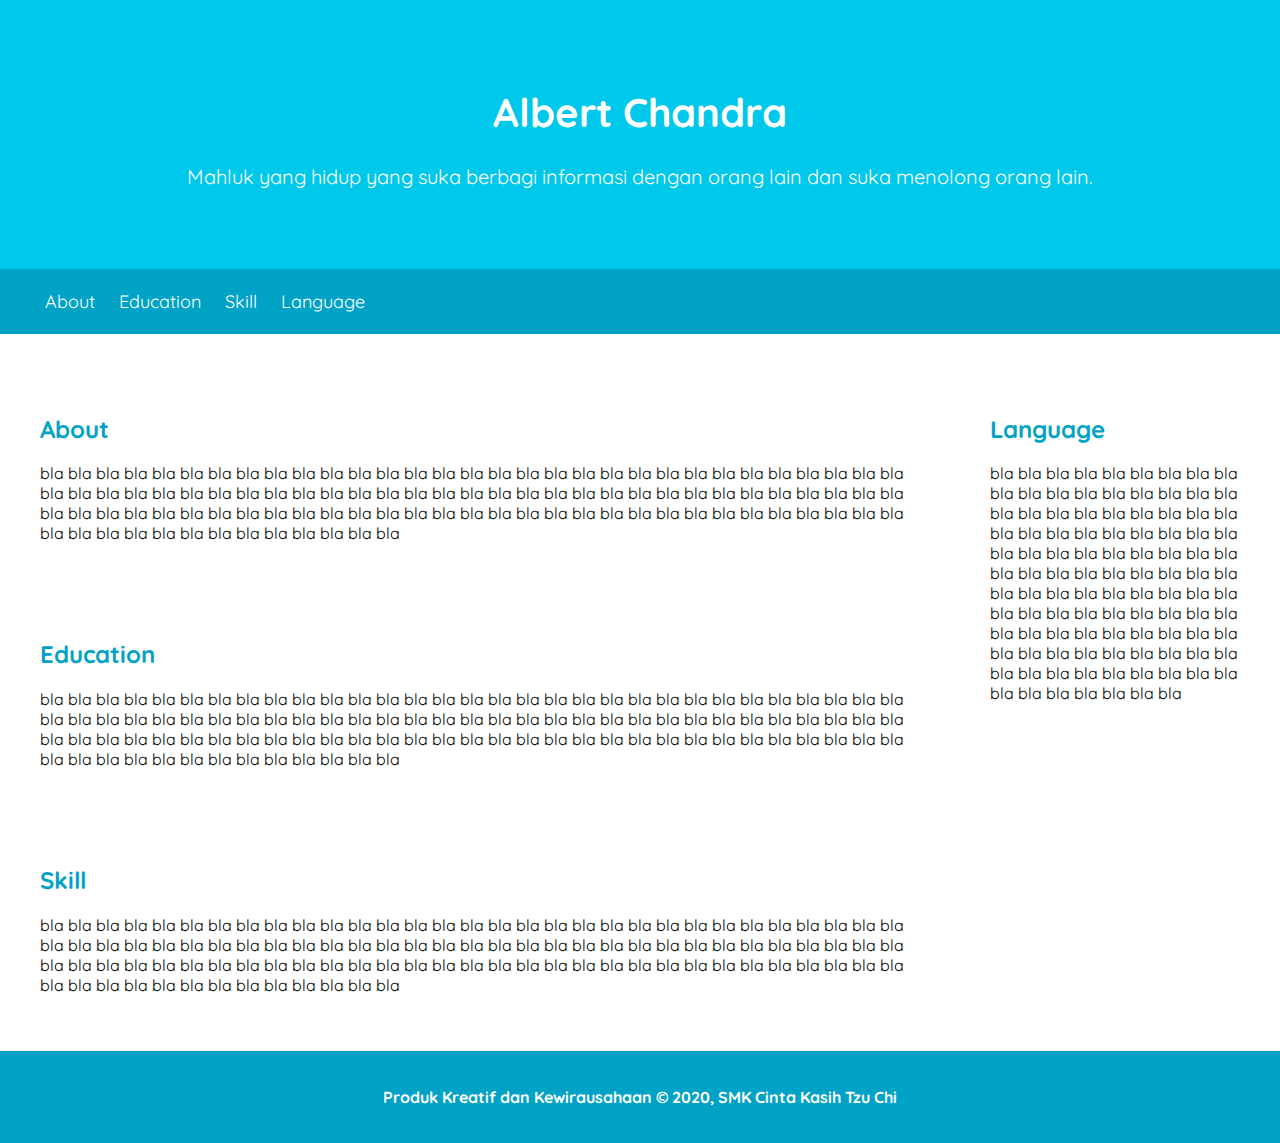
==== index.html @ 254de2b2 "upload kedua" ====
<!DOCTYPE html>
<html>
    <head>
        <title>Biodata Diri</title>
        <link rel="stylesheet" href="assets/styles/main.css">
        <meta charset="utf-8">
        <meta http-equiv="X-UA-Compatible" content="IE=edge,chrome=1">
        <meta name="viewport" content="width=device-width, initial-scale=1, maximum-scale=1, user-scalable=0">
    </head>
    <body>
        <header>
            <div class="jumbotron">
                <h1>Albert Chandra</h1>
                <p>Mahluk yang hidup yang suka berbagi informasi dengan orang lain dan suka menolong orang lain.</p>
            </div>
            <nav>
                <ul>
                    <li><a href="#About">About</a></li>
                    <li><a href="#Education">Education</a></li>
                    <li><a href="#Skill">Skill</a></li>
                    <li><a href="#Language">Language</a></li>
                </ul>
            </nav>
        </header>

        <main>
            <div id="content">
                <article class=card id="about">
                    <h2>About</h2>
                    <p>
                        bla bla bla bla bla bla bla bla bla bla bla bla bla bla bla bla bla bla bla
                        bla bla bla bla bla bla bla bla bla bla bla bla bla bla bla bla bla bla bla bla bla 
                        bla bla bla bla bla bla bla bla bla bla bla bla bla bla bla bla bla bla bla bla bla 
                        bla bla bla bla bla bla bla bla bla bla bla bla bla bla bla bla bla bla bla bla bla bla bla bla 
                        bla bla bla bla bla bla bla bla bla bla bla bla bla bla bla bla bla bla bla bla bla 
                    </p>
                </article>
                
                <article class=card id="education">
                    <h2>Education</h2>
                    <p>
                        bla bla bla bla bla bla bla bla bla bla bla bla bla bla bla bla bla bla bla
                        bla bla bla bla bla bla bla bla bla bla bla bla bla bla bla bla bla bla bla bla bla 
                        bla bla bla bla bla bla bla bla bla bla bla bla bla bla bla bla bla bla bla bla bla 
                        bla bla bla bla bla bla bla bla bla bla bla bla bla bla bla bla bla bla bla bla bla bla bla bla 
                        bla bla bla bla bla bla bla bla bla bla bla bla bla bla bla bla bla bla bla bla bla 
                    </p>
                </article>
                <article class=card id="skill">
                    <h2>Skill</h2>
                    <p>
                        bla bla bla bla bla bla bla bla bla bla bla bla bla bla bla bla bla bla bla
                        bla bla bla bla bla bla bla bla bla bla bla bla bla bla bla bla bla bla bla bla bla 
                        bla bla bla bla bla bla bla bla bla bla bla bla bla bla bla bla bla bla bla bla bla 
                        bla bla bla bla bla bla bla bla bla bla bla bla bla bla bla bla bla bla bla bla bla bla bla bla 
                        bla bla bla bla bla bla bla bla bla bla bla bla bla bla bla bla bla bla bla bla bla 
                    </p>
                </article>
            </div>
            <aside>
            <article class="card" id="language">
                <h2>Language</h2>
                <p>
                    bla bla bla bla bla bla bla bla bla bla bla bla bla bla bla bla bla bla bla
                        bla bla bla bla bla bla bla bla bla bla bla bla bla bla bla bla bla bla bla bla bla 
                        bla bla bla bla bla bla bla bla bla bla bla bla bla bla bla bla bla bla bla bla bla 
                        bla bla bla bla bla bla bla bla bla bla bla bla bla bla bla bla bla bla bla bla bla bla bla bla 
                        bla bla bla bla bla bla bla bla bla bla bla bla bla bla bla bla bla bla bla bla bla 
                </p>
            </article>
            </aside>
        </main>

        <footer>
            <p>Produk Kreatif dan Kewirausahaan &#169; 2020, SMK Cinta Kasih Tzu Chi</p>
        </footer>
    </body>
</html>
---- assets/styles/main.css ----
@import url('https://fonts.googleapis.com/css2?family=Quicksand:width@400;700&display=swap');

body{
    font-family:'Quicksand', sans-serif;
    margin: 0;
    padding: 0;
}

h2, h3, h4 {
    color: #00a2c6;
}

header{
    display: inline;
}

.jumbotron{
    font-size: 20px;
    padding: 60px;
    background-color: #00c8eb;
    text-align: center;
    color: white;
}

nav{
    background-color: #00a2c6;
    padding: 5px;
    position: sticky;
    top: 0;
}

nav a{
    font-size: 18px;
    font-weight: 400;
    text-decoration: none;
    color: white;
}

nav a:hover{
    font-weight: bold;
}

nav li{
    display: inline;
    margin-right: 20px;
    list-style-type: none;
}

footer{
    padding: 20px;
    color: white;
    background-color: #00a2c6;
    text-align: center;
    font-weight: bold;
}

main{
    padding: 20px;
    overflow: auto;
}

#content{
    float: left;
    width: 75%;
}

.card {
    box-shadow: 0 4px 8px 0 rgba(1049, 4, 1, 4, 2);
    border-radius: 5px;
    padding: 20px;
    margin-top: 20px;
}

aside{
    float: right;
    width: 25%;
    padding-left: 20px;
}       

* {
    box-sizing: border-box;
}

@media screen and (max-width: 1000px){
    #content, aside{
        width: 100%;
        padding: 0;
    }
}
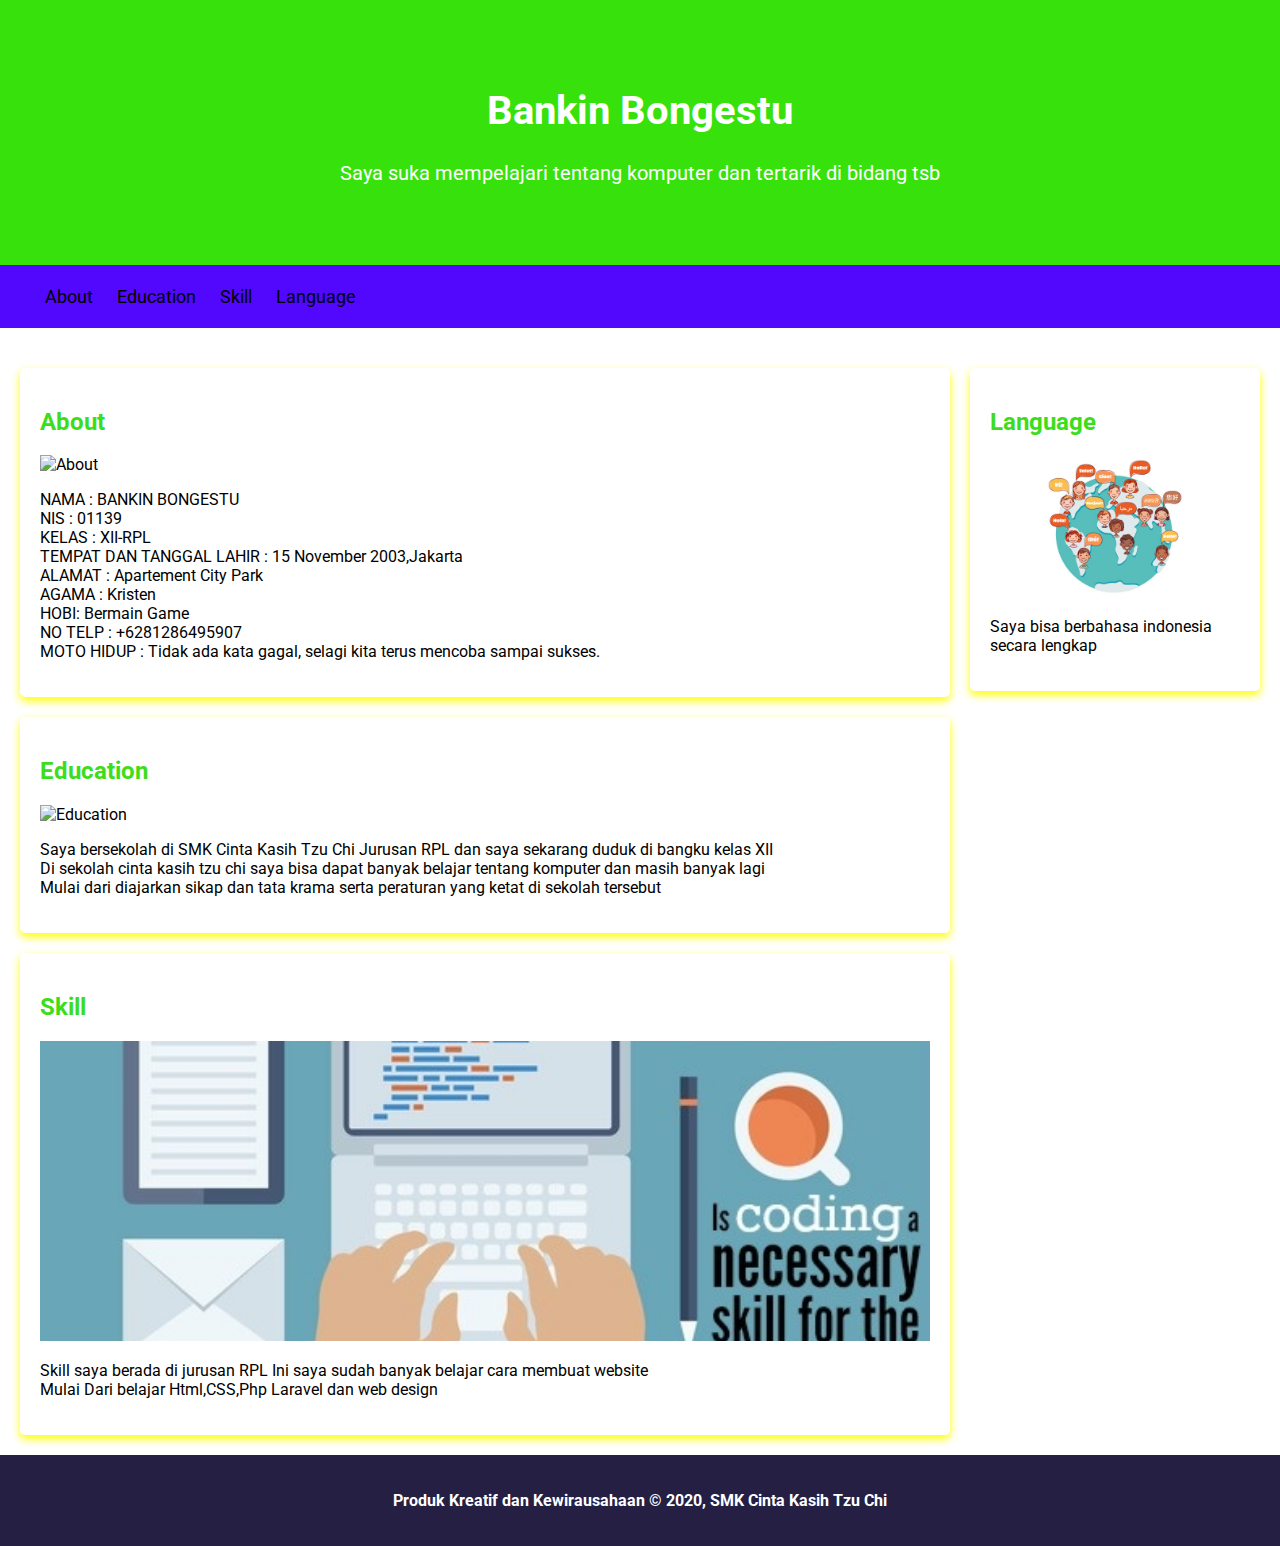
==== commit e012034b: "upload ketiga" ====
--- a/index.html
+++ b/index.html
@@ -2,7 +2,7 @@
 <html>
     <head>
         <title>Biodata Diri</title>
-        <link rel="stylesheet" href="assets/styles/main.css">
+        <link rel="stylesheet" href="style/style.css">
         <meta charset="utf-8">
         <meta http-equiv="X-UA-Compatible" content="IE=edge,chrome=1">
         <meta name="viewport" content="width=device-width, initial-scale=1, maximum-scale=1, user-scalable=0">
@@ -10,15 +10,15 @@
     <body>
         <header>
             <div class="jumbotron">
-                <h1>Albert Chandra</h1>
-                <p>Mahluk yang hidup yang suka berbagi informasi dengan orang lain dan suka menolong orang lain.</p>
+                <h1>Bankin Bongestu</h1>
+                <p>Saya suka mempelajari tentang komputer dan tertarik di bidang tsb</p>
             </div>
             <nav>
                 <ul>
-                    <li><a href="#About">About</a></li>
-                    <li><a href="#Education">Education</a></li>
-                    <li><a href="#Skill">Skill</a></li>
-                    <li><a href="#Language">Language</a></li>
+                    <li><a href="#about">About</a></li>
+                    <li><a href="#education">Education</a></li>
+                    <li><a href="#skill">Skill</a></li>
+                    <li><a href="#language">Language</a></li>
                 </ul>
             </nav>
         </header>
@@ -27,52 +27,50 @@
             <div id="content">
                 <article class=card id="about">
                     <h2>About</h2>
+                    <img src="assets/images/about.jpg" class="featured-image" alt="About">
                     <p>
-                        bla bla bla bla bla bla bla bla bla bla bla bla bla bla bla bla bla bla bla
-                        bla bla bla bla bla bla bla bla bla bla bla bla bla bla bla bla bla bla bla bla bla 
-                        bla bla bla bla bla bla bla bla bla bla bla bla bla bla bla bla bla bla bla bla bla 
-                        bla bla bla bla bla bla bla bla bla bla bla bla bla bla bla bla bla bla bla bla bla bla bla bla 
-                        bla bla bla bla bla bla bla bla bla bla bla bla bla bla bla bla bla bla bla bla bla 
+                        NAMA :	BANKIN BONGESTU<br>
+                        NIS :	01139<br>
+                        KELAS :	XII-RPL<br>
+                        TEMPAT DAN TANGGAL LAHIR :	15 November 2003,Jakarta<br>
+                        ALAMAT :	Apartement City Park<br>
+                        AGAMA :	Kristen<br>
+                        HOBI:	Bermain Game<br>
+                        NO TELP :	+6281286495907<br>
+                        MOTO HIDUP :	Tidak ada kata gagal, selagi kita terus mencoba sampai sukses.<br>
                     </p>
                 </article>
-                
                 <article class=card id="education">
                     <h2>Education</h2>
+                    <img src="assets/images/education.jpg" class="featured-image" alt="Education">
                     <p>
-                        bla bla bla bla bla bla bla bla bla bla bla bla bla bla bla bla bla bla bla
-                        bla bla bla bla bla bla bla bla bla bla bla bla bla bla bla bla bla bla bla bla bla 
-                        bla bla bla bla bla bla bla bla bla bla bla bla bla bla bla bla bla bla bla bla bla 
-                        bla bla bla bla bla bla bla bla bla bla bla bla bla bla bla bla bla bla bla bla bla bla bla bla 
-                        bla bla bla bla bla bla bla bla bla bla bla bla bla bla bla bla bla bla bla bla bla 
+                        Saya bersekolah di SMK Cinta Kasih Tzu Chi Jurusan RPL dan saya sekarang duduk di bangku kelas XII<br>
+                        Di sekolah cinta kasih tzu chi saya bisa dapat banyak belajar tentang komputer dan masih banyak lagi<br>
+                        Mulai dari diajarkan sikap dan tata krama serta peraturan yang ketat di sekolah tersebut<br>
                     </p>
                 </article>
                 <article class=card id="skill">
                     <h2>Skill</h2>
+                    <img src="assets/images/Skill.jpg" class="featured-image" alt="Skill">
                     <p>
-                        bla bla bla bla bla bla bla bla bla bla bla bla bla bla bla bla bla bla bla
-                        bla bla bla bla bla bla bla bla bla bla bla bla bla bla bla bla bla bla bla bla bla 
-                        bla bla bla bla bla bla bla bla bla bla bla bla bla bla bla bla bla bla bla bla bla 
-                        bla bla bla bla bla bla bla bla bla bla bla bla bla bla bla bla bla bla bla bla bla bla bla bla 
-                        bla bla bla bla bla bla bla bla bla bla bla bla bla bla bla bla bla bla bla bla bla 
+                        Skill saya berada di jurusan RPL Ini saya sudah banyak belajar cara membuat website<br>
+                        Mulai Dari belajar Html,CSS,Php Laravel dan web design<br>
                     </p>
                 </article>
             </div>
             <aside>
             <article class="card" id="language">
                 <h2>Language</h2>
+                <img src="assets/images/Language.jpg" class="featured-image" alt="Language">
                 <p>
-                    bla bla bla bla bla bla bla bla bla bla bla bla bla bla bla bla bla bla bla
-                        bla bla bla bla bla bla bla bla bla bla bla bla bla bla bla bla bla bla bla bla bla 
-                        bla bla bla bla bla bla bla bla bla bla bla bla bla bla bla bla bla bla bla bla bla 
-                        bla bla bla bla bla bla bla bla bla bla bla bla bla bla bla bla bla bla bla bla bla bla bla bla 
-                        bla bla bla bla bla bla bla bla bla bla bla bla bla bla bla bla bla bla bla bla bla 
+                    Saya bisa berbahasa indonesia secara lengkap<br>
                 </p>
             </article>
             </aside>
         </main>
 
         <footer>
-            <p>Produk Kreatif dan Kewirausahaan &#169; 2020, SMK Cinta Kasih Tzu Chi</p>
+            <p>Produk Kreatif dan Kewirausahaan &copy; 2020, SMK Cinta Kasih Tzu Chi</p>
         </footer>
     </body>
 </html>--- a/style/style.css
+++ b/style/style.css
@@ -0,0 +1,98 @@
+@import url('https://fonts.googleapis.com/css2?family=Montserrat:ital,wght@1,300&family=Roboto:wght@100&display=swap" rel="stylesheet');
+
+body{
+    font-family:'Roboto', sans-serif;
+    margin: 0;
+    padding: 0;
+}
+
+h2, h3, h4 {
+    color: #3cdd1b;
+}
+
+header{
+    display: inline;
+}
+
+.jumbotron {
+    font-size: 20px;
+    padding: 60px;
+    background-color: #37e20c;
+    text-align: center;
+    color: white;
+}
+
+nav{
+    background-color: #5108fc;
+    padding: 5px;
+    position: sticky;
+    top: 0;
+}
+
+nav a{
+    font-size: 18px;
+    font-weight: 400;
+    text-decoration: none;
+    color: black;
+}
+
+nav a:hover{
+    font-weight: bold;
+    color: 
+}
+
+nav li{
+    display: inline;
+    margin-right: 20px;
+    list-style-type: none;
+}
+
+footer{
+    padding: 20px;
+    color: white;
+    background-color: #251f44;
+    text-align: center;
+    font-weight: bold;
+}
+
+main{
+    padding: 20px;
+    overflow: auto;
+}
+
+#content{
+    float: left;
+    width: 75%;
+}
+
+.featured-image {
+    width: 100%;
+    max-height: 300px;
+    object-fit: cover;
+    object-position: center;
+}
+
+.card {
+    box-shadow: 0 4px 8px 0 rgba(1020, 1289, 1, 4);
+    border-radius: 5px;
+    padding: 20px;
+    margin-top: 20px;
+}
+
+aside{
+    float: right;
+    width: 25%;
+    padding-left: 20px;
+}       
+
+* {
+    box-sizing: border-box;
+}
+
+@media screen and (max-width: 1000px){
+    #content, aside{
+        width: 100%;
+        padding: 0;
+    }
+}
+
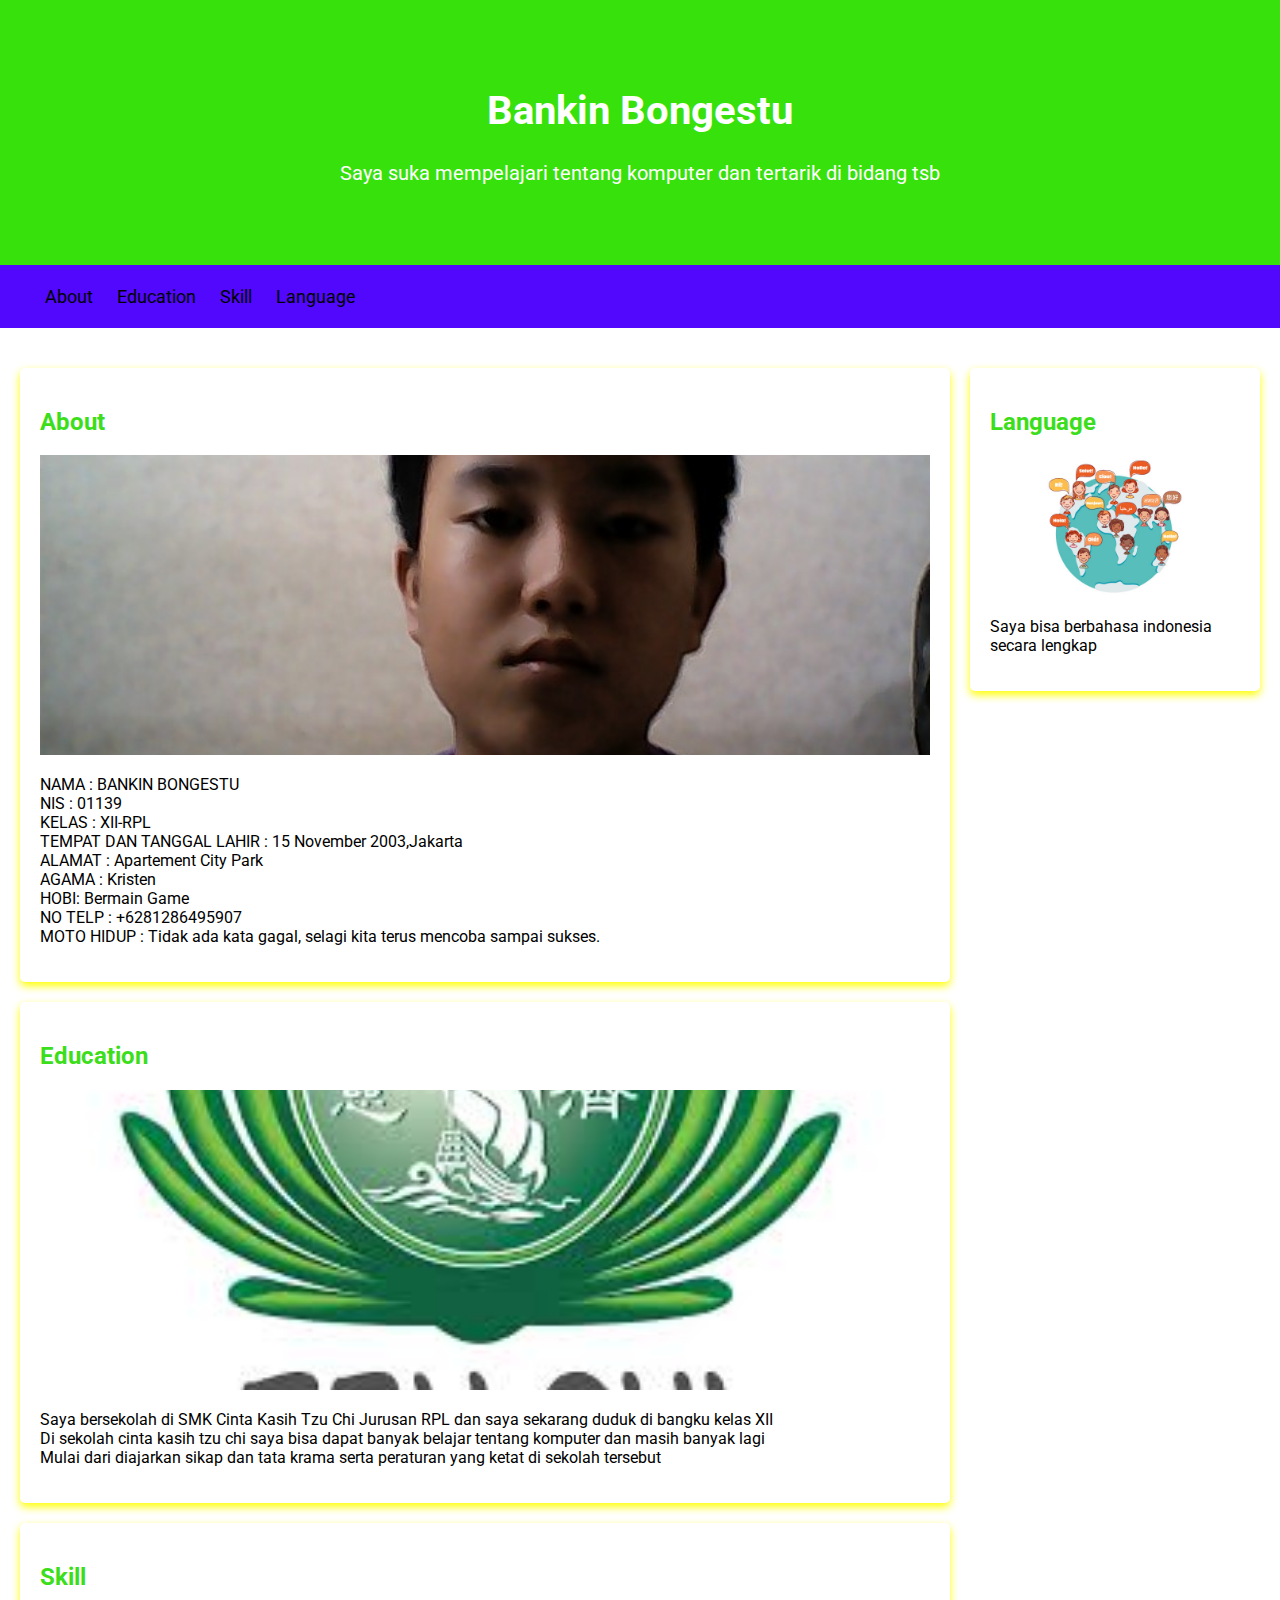
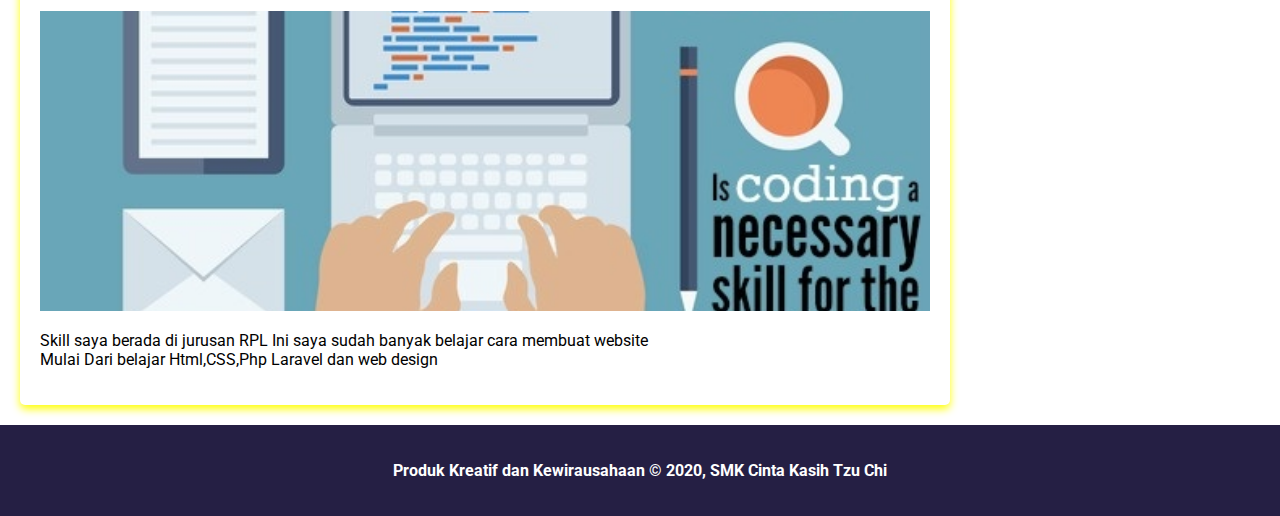
==== commit 3b200732: "upload keempat" ====
--- a/index.html
+++ b/index.html
@@ -27,7 +27,7 @@
             <div id="content">
                 <article class=card id="about">
                     <h2>About</h2>
-                    <img src="assets/images/about.jpg" class="featured-image" alt="About">
+                    <img src="assets/images/About.jpg" class="featured-image" alt="About">
                     <p>
                         NAMA :	BANKIN BONGESTU<br>
                         NIS :	01139<br>
@@ -42,7 +42,7 @@
                 </article>
                 <article class=card id="education">
                     <h2>Education</h2>
-                    <img src="assets/images/education.jpg" class="featured-image" alt="Education">
+                    <img src="assets/images/Education.jpg" class="featured-image" alt="Education">
                     <p>
                         Saya bersekolah di SMK Cinta Kasih Tzu Chi Jurusan RPL dan saya sekarang duduk di bangku kelas XII<br>
                         Di sekolah cinta kasih tzu chi saya bisa dapat banyak belajar tentang komputer dan masih banyak lagi<br>
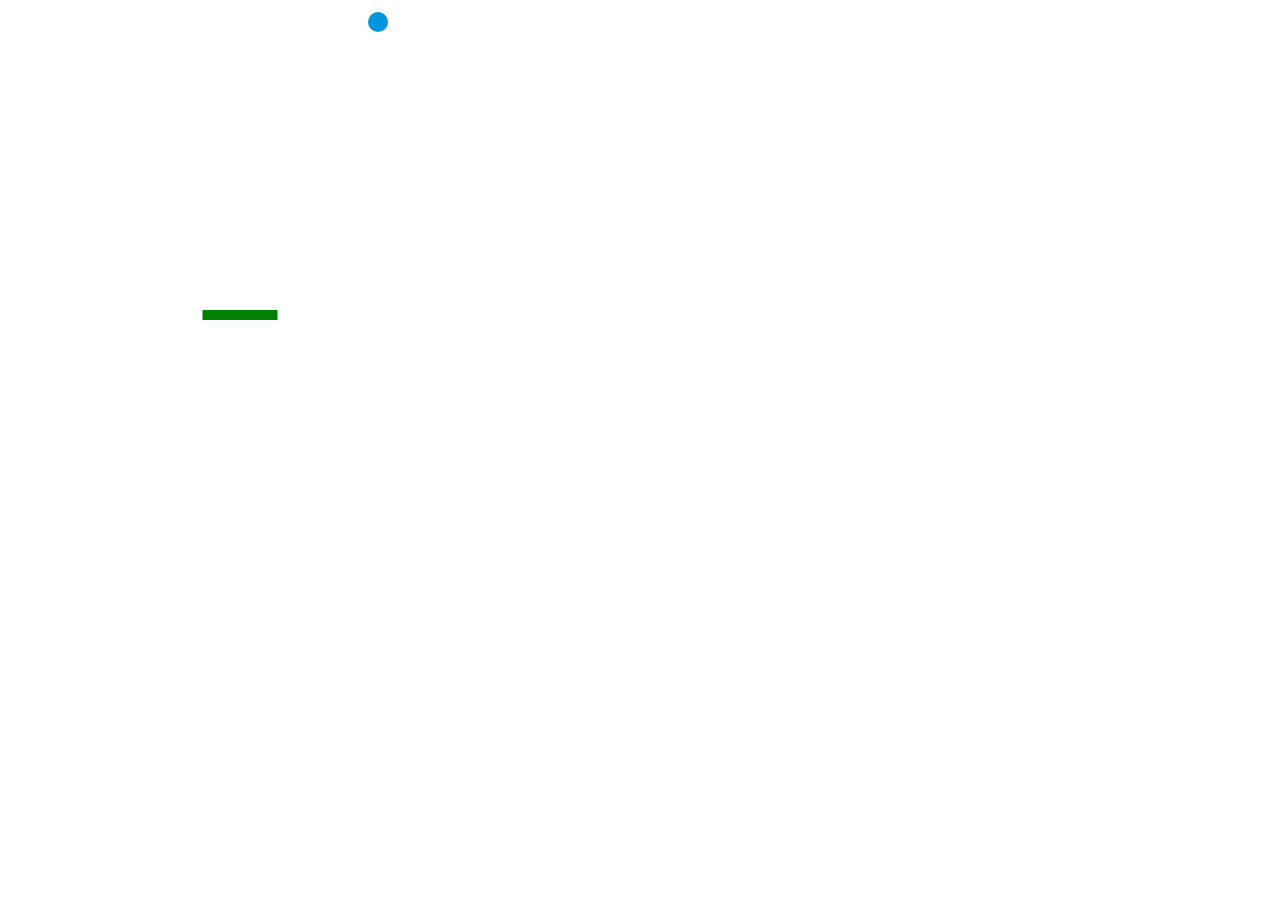
==== commit 53169314: "Update index.html" ====
--- a/index.html
+++ b/index.html
@@ -7,70 +7,103 @@
         <meta http-equiv="X-UA-Compatible" content="IE=edge,chrome=1">
         <meta name="viewport" content="width=device-width, initial-scale=1, maximum-scale=1, user-scalable=0">
     </head>
+
     <body>
-        <header>
-            <div class="jumbotron">
-                <h1>Bankin Bongestu</h1>
-                <p>Saya suka mempelajari tentang komputer dan tertarik di bidang tsb</p>
-            </div>
-            <nav>
-                <ul>
-                    <li><a href="#about">About</a></li>
-                    <li><a href="#education">Education</a></li>
-                    <li><a href="#skill">Skill</a></li>
-                    <li><a href="#language">Language</a></li>
-                </ul>
-            </nav>
-        </header>
+        <canvas id="myCanvas" width="480" height="320"></canvas>
 
-        <main>
-            <div id="content">
-                <article class=card id="about">
-                    <h2>About</h2>
-                    <img src="assets/images/About.jpg" class="featured-image" alt="About">
-                    <p>
-                        NAMA :	BANKIN BONGESTU<br>
-                        NIS :	01139<br>
-                        KELAS :	XII-RPL<br>
-                        TEMPAT DAN TANGGAL LAHIR :	15 November 2003,Jakarta<br>
-                        ALAMAT :	Apartement City Park<br>
-                        AGAMA :	Kristen<br>
-                        HOBI:	Bermain Game<br>
-                        NO TELP :	+6281286495907<br>
-                        MOTO HIDUP :	Tidak ada kata gagal, selagi kita terus mencoba sampai sukses.<br>
-                    </p>
-                </article>
-                <article class=card id="education">
-                    <h2>Education</h2>
-                    <img src="assets/images/Education.jpg" class="featured-image" alt="Education">
-                    <p>
-                        Saya bersekolah di SMK Cinta Kasih Tzu Chi Jurusan RPL dan saya sekarang duduk di bangku kelas XII<br>
-                        Di sekolah cinta kasih tzu chi saya bisa dapat banyak belajar tentang komputer dan masih banyak lagi<br>
-                        Mulai dari diajarkan sikap dan tata krama serta peraturan yang ketat di sekolah tersebut<br>
-                    </p>
-                </article>
-                <article class=card id="skill">
-                    <h2>Skill</h2>
-                    <img src="assets/images/Skill.jpg" class="featured-image" alt="Skill">
-                    <p>
-                        Skill saya berada di jurusan RPL Ini saya sudah banyak belajar cara membuat website<br>
-                        Mulai Dari belajar Html,CSS,Php Laravel dan web design<br>
-                    </p>
-                </article>
-            </div>
-            <aside>
-            <article class="card" id="language">
-                <h2>Language</h2>
-                <img src="assets/images/Language.jpg" class="featured-image" alt="Language">
-                <p>
-                    Saya bisa berbahasa indonesia secara lengkap<br>
-                </p>
-            </article>
-            </aside>
-        </main>
+        <script>
+            var canvas = document.getElementById("myCanvas");
+            var ctx = canvas.getContext("2d");
 
-        <footer>
-            <p>Produk Kreatif dan Kewirausahaan &copy; 2020, SMK Cinta Kasih Tzu Chi</p>
-        </footer>
+            var ballRadius = 10;
+            
+            var x = canvas.width/2;
+            var y = canvas.height/2;
+
+            var dx = 2;
+            var dy = -2;
+
+            var paddleHeight = 10;
+            var paddleWidth = 75;
+            var paddleX = (canvas.width-paddleWidth)/2;
+
+            var rightPressed = false;
+            var leftPressed = false;
+
+            document.addEventListener("keydown", keyDownHandler, false);
+            document.addEventListener("keyup", keyUpHandler, false);
+
+            function keyDownHandler(e) {
+                if(e.key == "Right" || e.key == "ArrowRight"){
+                    rightPressed = true;
+                }else if(e.key == "Left" || e.key == "ArrowLeft"){
+                    leftPressed = true;
+                }
+            }
+
+            function keyUpHandler(e) {
+                if(e.key == "Right" || e.key == "ArrowRight"){
+                    rightPressed = false;
+                }
+                else if(e.key == "Left" || e.key == "ArrowLeft"){
+                    leftPressed = false;
+                }
+            }
+
+            function drawPaddle() {
+                ctx.beginPath();
+                ctx.rect(paddleX, canvas.height-paddleHeight, paddleWidth, paddleHeight);
+                ctx.fillStyle = "green";
+                ctx.fill();
+                ctx.closePath();
+            }
+
+            function drawBall() {
+                ctx.beginPath();
+                ctx.arc(x, y,ballRadius,0,Math.PI*2);
+                ctx.fillStyle = "#0095DD";
+                ctx.fill();
+                ctx.closePath();
+            }
+
+
+
+            function draw() {
+                ctx.clearRect(0,0, canvas.width, canvas.height);
+                drawBall();
+                drawPaddle();
+
+                if(x + dx > canvas.width-ballRadius || x + dx < ballRadius){
+                    dx = -dx;
+                }
+
+                if(y + dy < ballRadius){
+                    dy = -dy;
+                }else if(y + dy > canvas.height-ballRadius){
+                    if(x > paddleX && x < paddleX + paddleWidth){
+                        dy = -dy;
+                    }
+                    else{
+                        alert("Game Over");
+                    document.location.reload();
+                    clearInterval(interval); //Need for end of the game 
+                    }   
+                }
+
+                if(rightPressed && paddleX < canvas.width-paddleWidth){
+                    paddleX += 7;
+                } 
+                else if(leftPressed && paddleX > 0 ){
+                    paddleX -= 7;
+                }
+
+                x += dx;    
+                y += dy;
+            }
+
+            var interval = setInterval(draw,10);
+
+        </script>
+
     </body>
 </html>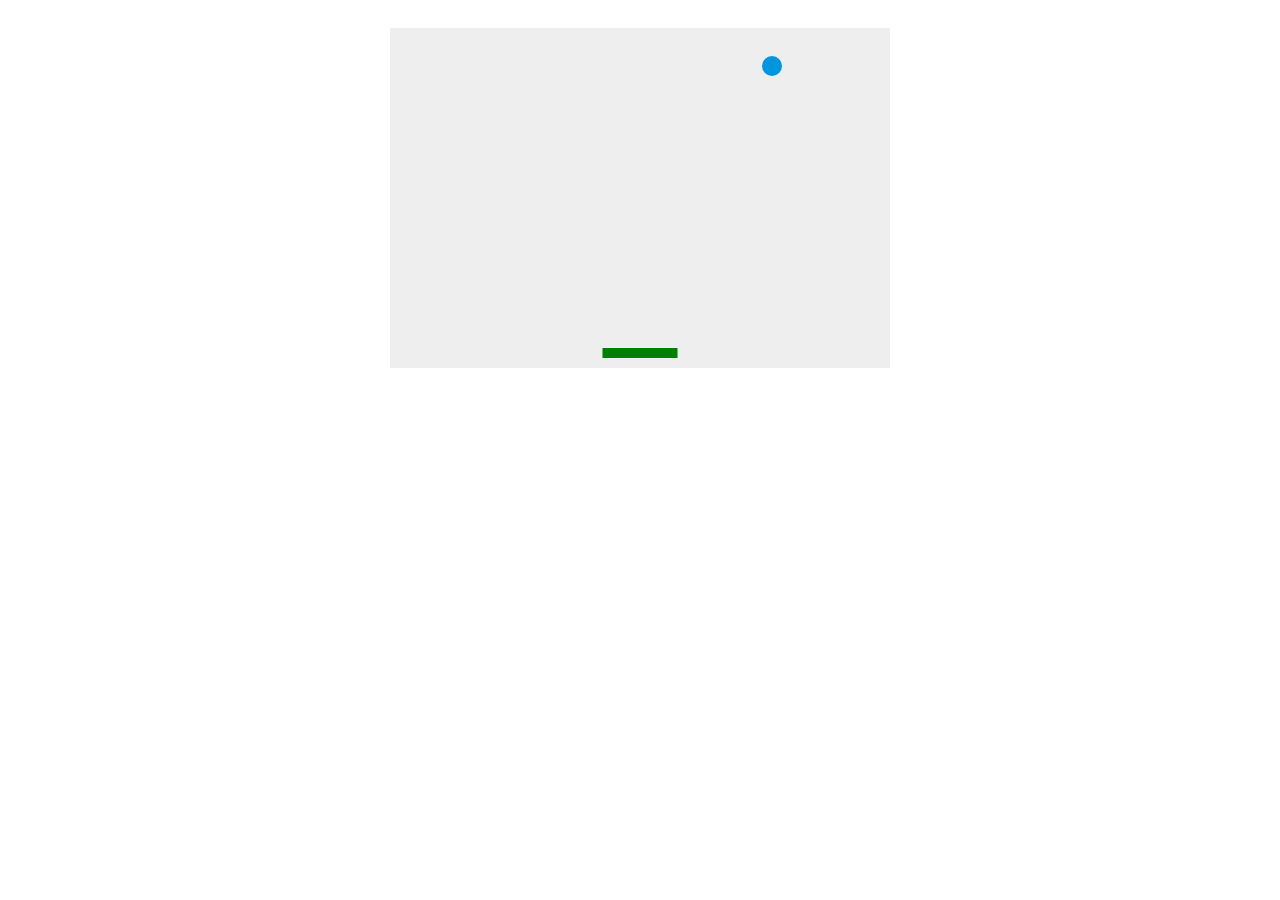
==== commit fff95088: "Update index.html" ====
--- a/index.html
+++ b/index.html
@@ -1,11 +1,21 @@
 <!DOCTYPE html>
 <html>
     <head>
-        <title>Biodata Diri</title>
-        <link rel="stylesheet" href="style/style.css">
-        <meta charset="utf-8">
-        <meta http-equiv="X-UA-Compatible" content="IE=edge,chrome=1">
-        <meta name="viewport" content="width=device-width, initial-scale=1, maximum-scale=1, user-scalable=0">
+
+        <meta charset="UTF-8">
+        <title>BreakOut Game</title>
+        <style>
+        * {
+            padding:10px; margin:10;
+        }
+
+        canvas{
+            background:#eee; display:block;
+            margin:0 auto;
+        }
+
+    </style>
+
     </head>
 
     <body>
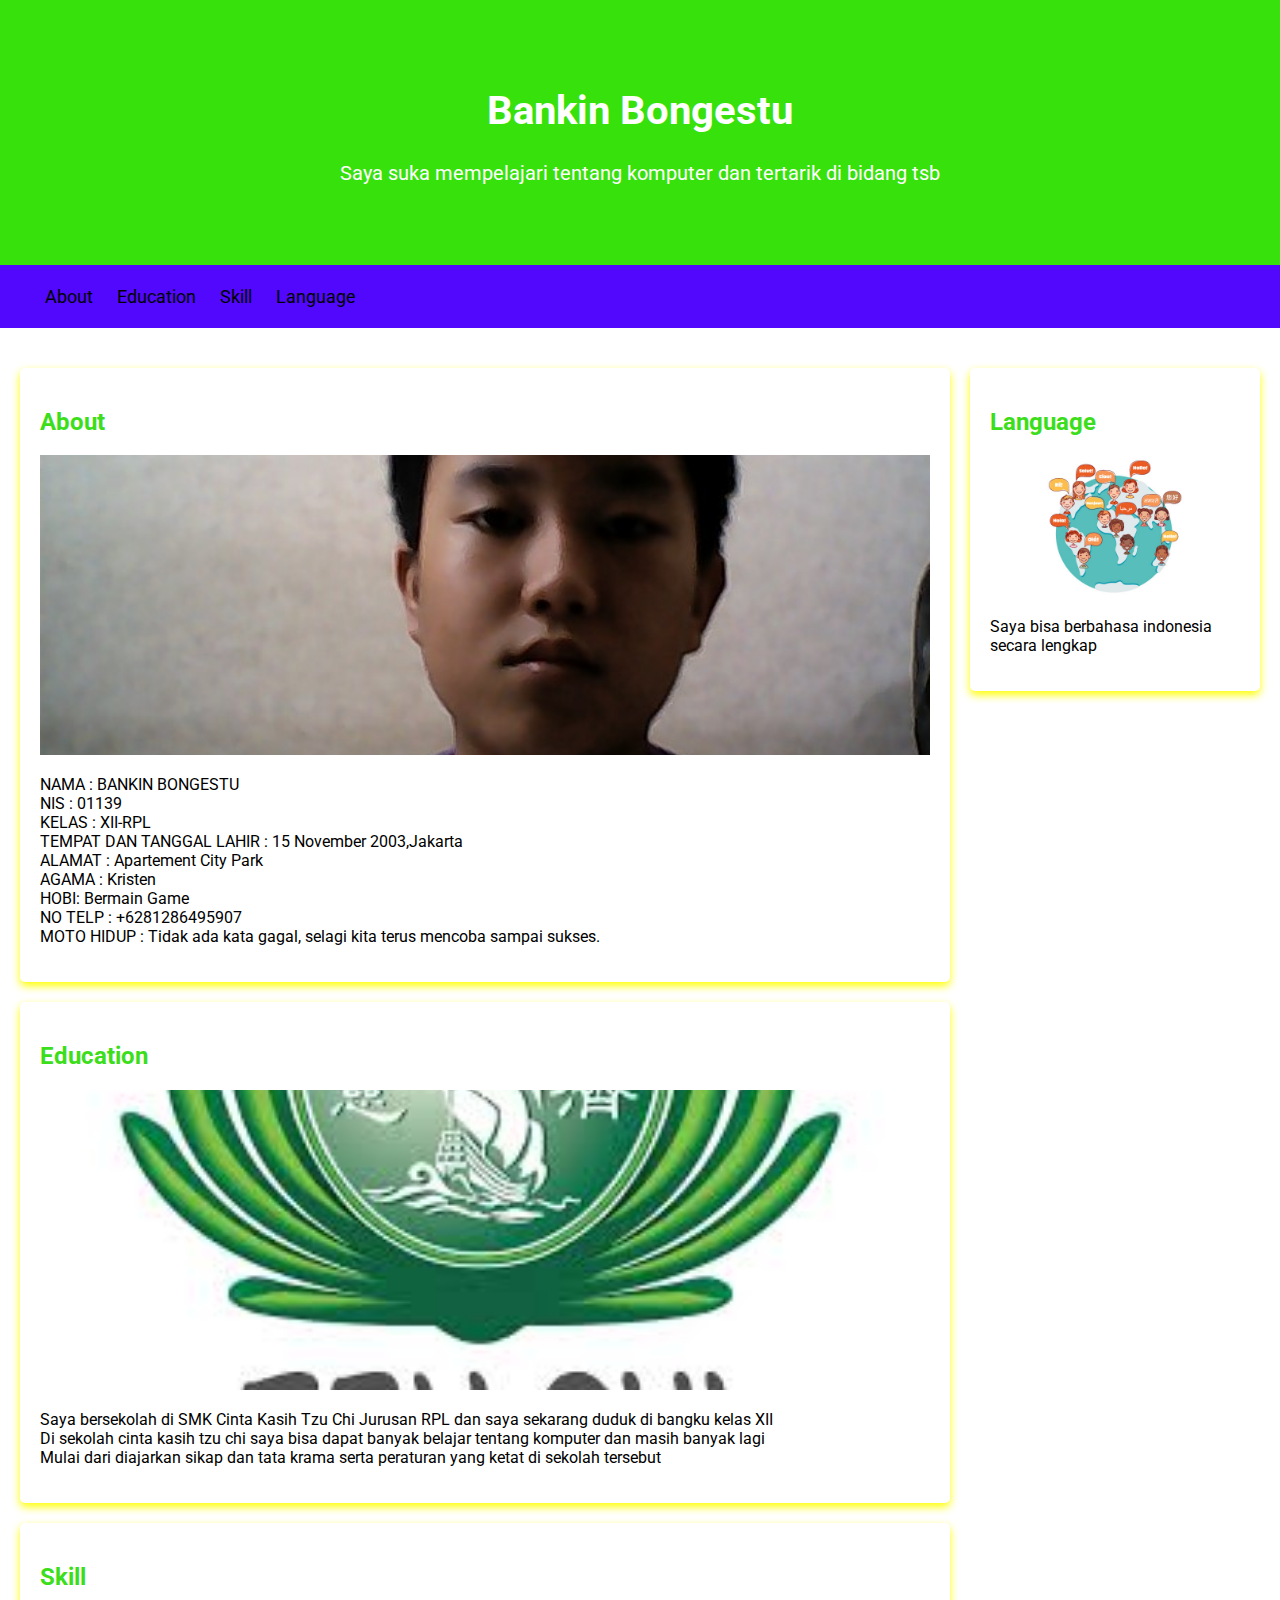
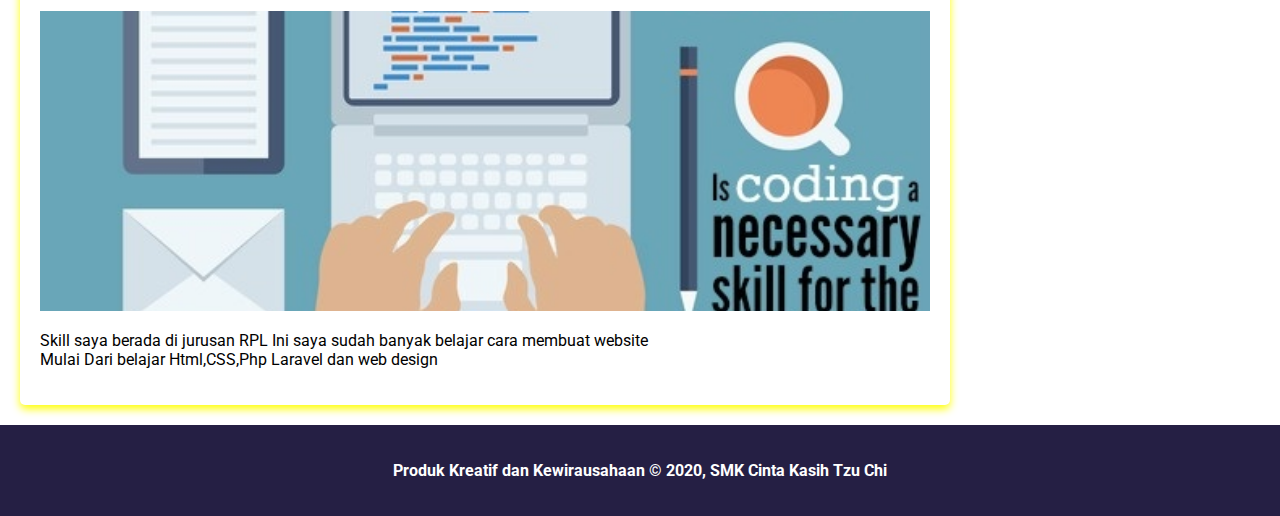
==== commit 39981d50: "Update index.html" ====
--- a/index.html
+++ b/index.html
@@ -1,119 +1,76 @@
 <!DOCTYPE html>
 <html>
     <head>
+        <title>Biodata Diri</title>
+        <link rel="stylesheet" href="style/style.css">
+        <meta charset="utf-8">
+        <meta http-equiv="X-UA-Compatible" content="IE=edge,chrome=1">
+        <meta name="viewport" content="width=device-width, initial-scale=1, maximum-scale=1, user-scalable=0">
+    </head>
+    <body>
+        <header>
+            <div class="jumbotron">
+                <h1>Bankin Bongestu</h1>
+                <p>Saya suka mempelajari tentang komputer dan tertarik di bidang tsb</p>
+            </div>
+            <nav>
+                <ul>
+                    <li><a href="#about">About</a></li>
+                    <li><a href="#education">Education</a></li>
+                    <li><a href="#skill">Skill</a></li>
+                    <li><a href="#language">Language</a></li>
+                </ul>
+            </nav>
+        </header>
 
-        <meta charset="UTF-8">
-        <title>BreakOut Game</title>
-        <style>
-        * {
-            padding:10px; margin:10;
-        }
+        <main>
+            <div id="content">
+                <article class=card id="about">
+                    <h2>About</h2>
+                    <img src="assets/images/About.jpg" class="featured-image" alt="About">
+                    <p>
+                        NAMA :	BANKIN BONGESTU<br>
+                        NIS :	01139<br>
+                        KELAS :	XII-RPL<br>
+                        TEMPAT DAN TANGGAL LAHIR :	15 November 2003,Jakarta<br>
+                        ALAMAT :	Apartement City Park<br>
+                        AGAMA :	Kristen<br>
+                        HOBI:	Bermain Game<br>
+                        NO TELP :	+6281286495907<br>
+                        MOTO HIDUP :	Tidak ada kata gagal, selagi kita terus mencoba sampai sukses.<br>
+                    </p>
+                </article>
+                <article class=card id="education">
+                    <h2>Education</h2>
+                    <img src="assets/images/Education.jpg" class="featured-image" alt="Education">
+                    <p>
+                        Saya bersekolah di SMK Cinta Kasih Tzu Chi Jurusan RPL dan saya sekarang duduk di bangku kelas XII<br>
+                        Di sekolah cinta kasih tzu chi saya bisa dapat banyak belajar tentang komputer dan masih banyak lagi<br>
+                        Mulai dari diajarkan sikap dan tata krama serta peraturan yang ketat di sekolah tersebut<br>
+                    </p>
+                </article>
+                <article class=card id="skill">
+                    <h2>Skill</h2>
+                    <img src="assets/images/Skill.jpg" class="featured-image" alt="Skill">
+                    <p>
+                        Skill saya berada di jurusan RPL Ini saya sudah banyak belajar cara membuat website<br>
+                        Mulai Dari belajar Html,CSS,Php Laravel dan web design<br>
+                    </p>
+                </article>
+            </div>
+            <aside>
+            <article class="card" id="language">
+                <h2>Language</h2>
+                <img src="assets/images/Language.jpg" class="featured-image" alt="Language">
+                <p>
+                    Saya bisa berbahasa indonesia secara lengkap<br>
+                </p>
+            </article>
+            </aside>
+        </main>
 
-        canvas{
-            background:#eee; display:block;
-            margin:0 auto;
-        }
-
-    </style>
-
-    </head>
-
-    <body>
-        <canvas id="myCanvas" width="480" height="320"></canvas>
-
-        <script>
-            var canvas = document.getElementById("myCanvas");
-            var ctx = canvas.getContext("2d");
-
-            var ballRadius = 10;
-            
-            var x = canvas.width/2;
-            var y = canvas.height/2;
-
-            var dx = 2;
-            var dy = -2;
-
-            var paddleHeight = 10;
-            var paddleWidth = 75;
-            var paddleX = (canvas.width-paddleWidth)/2;
-
-            var rightPressed = false;
-            var leftPressed = false;
-
-            document.addEventListener("keydown", keyDownHandler, false);
-            document.addEventListener("keyup", keyUpHandler, false);
-
-            function keyDownHandler(e) {
-                if(e.key == "Right" || e.key == "ArrowRight"){
-                    rightPressed = true;
-                }else if(e.key == "Left" || e.key == "ArrowLeft"){
-                    leftPressed = true;
-                }
-            }
-
-            function keyUpHandler(e) {
-                if(e.key == "Right" || e.key == "ArrowRight"){
-                    rightPressed = false;
-                }
-                else if(e.key == "Left" || e.key == "ArrowLeft"){
-                    leftPressed = false;
-                }
-            }
-
-            function drawPaddle() {
-                ctx.beginPath();
-                ctx.rect(paddleX, canvas.height-paddleHeight, paddleWidth, paddleHeight);
-                ctx.fillStyle = "green";
-                ctx.fill();
-                ctx.closePath();
-            }
-
-            function drawBall() {
-                ctx.beginPath();
-                ctx.arc(x, y,ballRadius,0,Math.PI*2);
-                ctx.fillStyle = "#0095DD";
-                ctx.fill();
-                ctx.closePath();
-            }
-
-
-
-            function draw() {
-                ctx.clearRect(0,0, canvas.width, canvas.height);
-                drawBall();
-                drawPaddle();
-
-                if(x + dx > canvas.width-ballRadius || x + dx < ballRadius){
-                    dx = -dx;
-                }
-
-                if(y + dy < ballRadius){
-                    dy = -dy;
-                }else if(y + dy > canvas.height-ballRadius){
-                    if(x > paddleX && x < paddleX + paddleWidth){
-                        dy = -dy;
-                    }
-                    else{
-                        alert("Game Over");
-                    document.location.reload();
-                    clearInterval(interval); //Need for end of the game 
-                    }   
-                }
-
-                if(rightPressed && paddleX < canvas.width-paddleWidth){
-                    paddleX += 7;
-                } 
-                else if(leftPressed && paddleX > 0 ){
-                    paddleX -= 7;
-                }
-
-                x += dx;    
-                y += dy;
-            }
-
-            var interval = setInterval(draw,10);
-
-        </script>
-
+        <footer>
+            <p>Produk Kreatif dan Kewirausahaan &copy; 2020, SMK Cinta Kasih Tzu Chi</p>
+        </footer>
     </body>
 </html>--- a/style/style.css
+++ b/style/style.css
@@ -0,0 +1,98 @@
+@import url('https://fonts.googleapis.com/css2?family=Montserrat:ital,wght@1,300&family=Roboto:wght@100&display=swap" rel="stylesheet');
+
+body{
+    font-family:'Roboto', sans-serif;
+    margin: 0;
+    padding: 0;
+}
+
+h2, h3, h4 {
+    color: #3cdd1b;
+}
+
+header{
+    display: inline;
+}
+
+.jumbotron {
+    font-size: 20px;
+    padding: 60px;
+    background-color: #37e20c;
+    text-align: center;
+    color: white;
+}
+
+nav{
+    background-color: #5108fc;
+    padding: 5px;
+    position: sticky;
+    top: 0;
+}
+
+nav a{
+    font-size: 18px;
+    font-weight: 400;
+    text-decoration: none;
+    color: black;
+}
+
+nav a:hover{
+    font-weight: bold;
+    color: 
+}
+
+nav li{
+    display: inline;
+    margin-right: 20px;
+    list-style-type: none;
+}
+
+footer{
+    padding: 20px;
+    color: white;
+    background-color: #251f44;
+    text-align: center;
+    font-weight: bold;
+}
+
+main{
+    padding: 20px;
+    overflow: auto;
+}
+
+#content{
+    float: left;
+    width: 75%;
+}
+
+.featured-image {
+    width: 100%;
+    max-height: 300px;
+    object-fit: cover;
+    object-position: center;
+}
+
+.card {
+    box-shadow: 0 4px 8px 0 rgba(1020, 1289, 1, 4);
+    border-radius: 5px;
+    padding: 20px;
+    margin-top: 20px;
+}
+
+aside{
+    float: right;
+    width: 25%;
+    padding-left: 20px;
+}       
+
+* {
+    box-sizing: border-box;
+}
+
+@media screen and (max-width: 1000px){
+    #content, aside{
+        width: 100%;
+        padding: 0;
+    }
+}
+
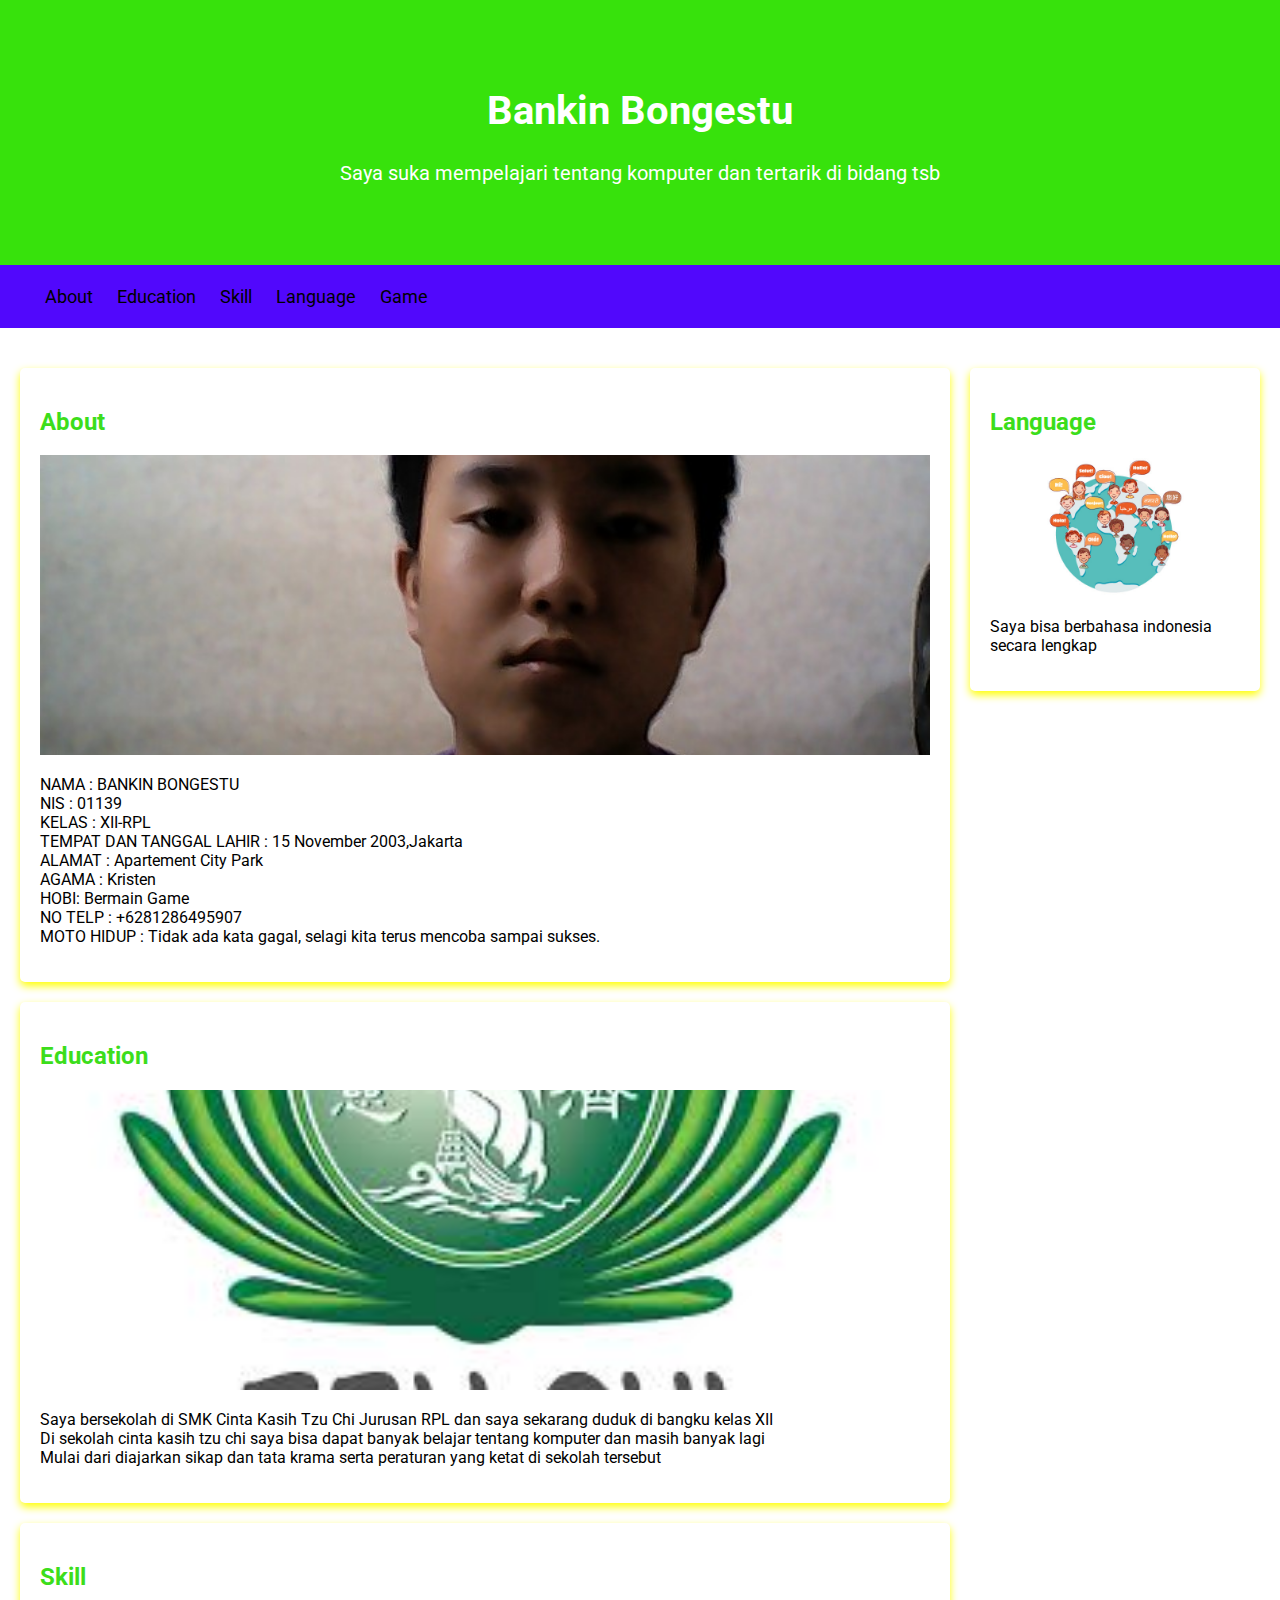
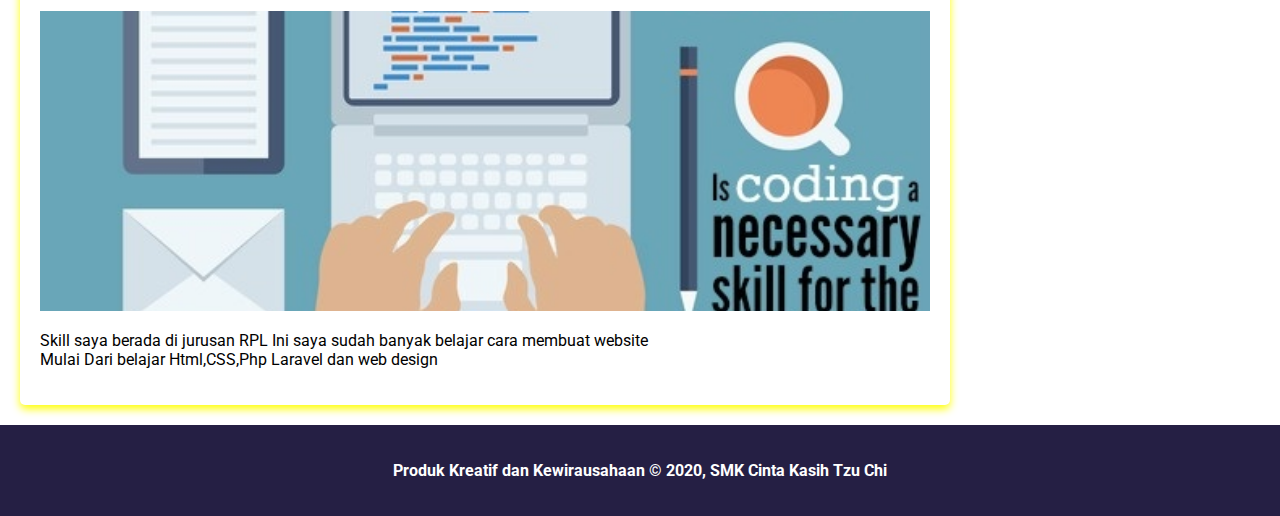
==== commit d8f830b4: "Update index.html" ====
--- a/index.html
+++ b/index.html
@@ -19,6 +19,7 @@
                     <li><a href="#education">Education</a></li>
                     <li><a href="#skill">Skill</a></li>
                     <li><a href="#language">Language</a></li>
+                    <li><a href="game/index.html">Game</a></li>
                 </ul>
             </nav>
         </header>
